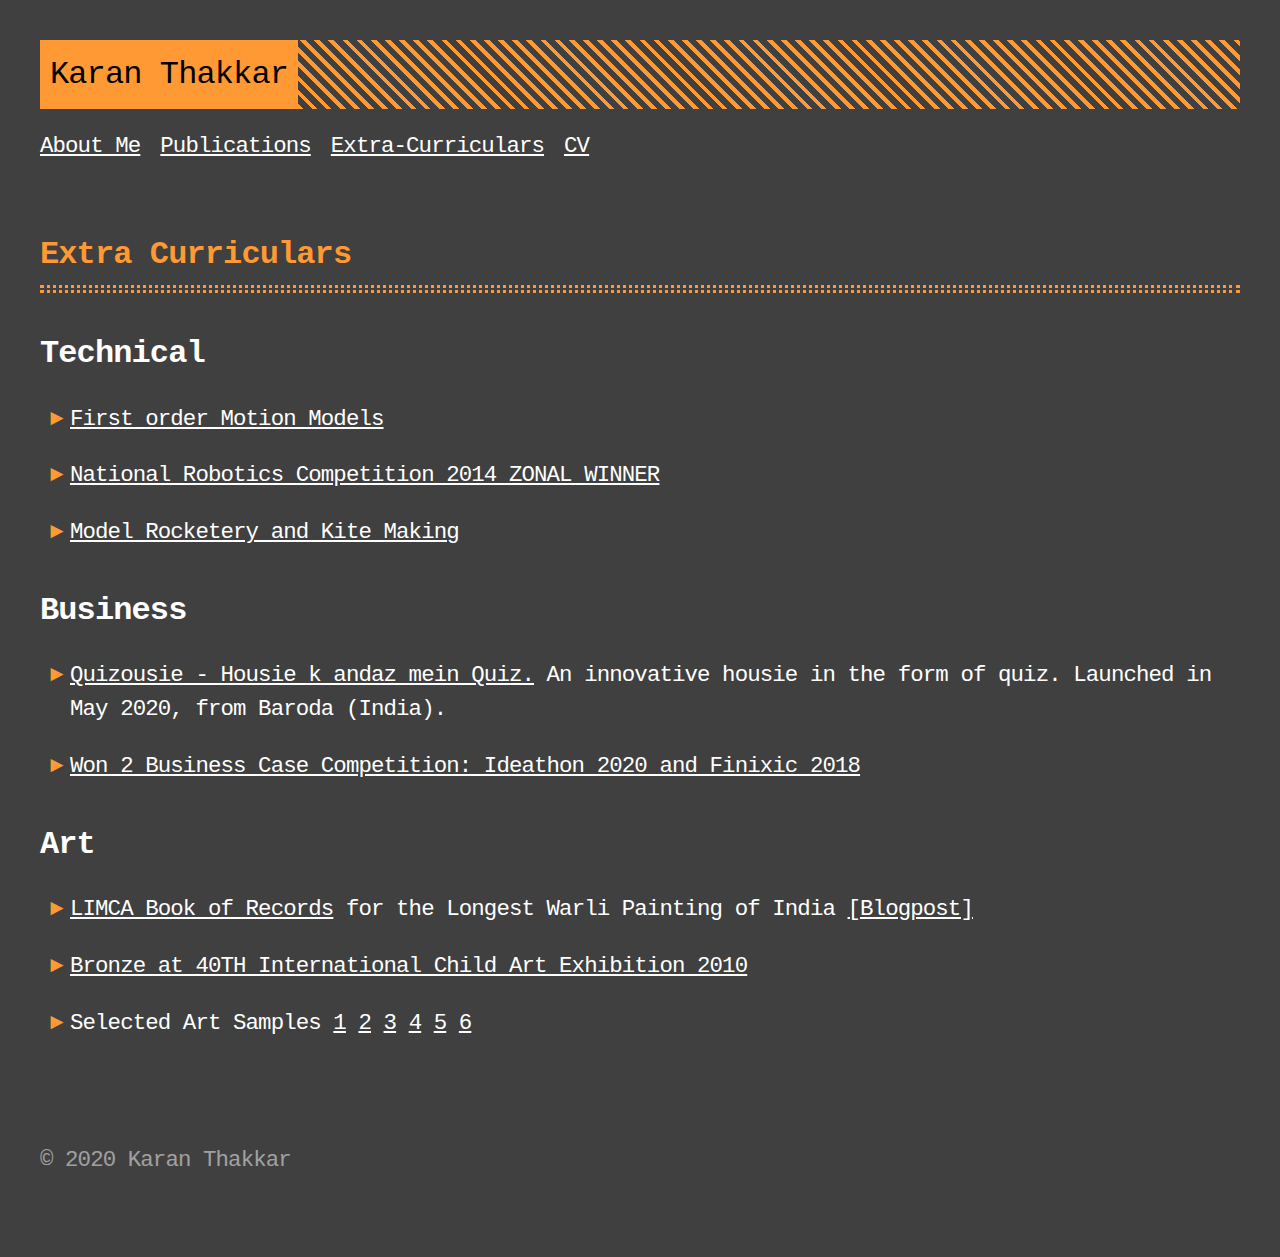
==== exac.html @ 7d99e50b "version1" ====
<!DOCTYPE html>
<!-- saved from url=(0041)https://cims.nyu.edu/~bruna/Publication/ -->
<html lang="en"><head><meta http-equiv="Content-Type" content="text/html; charset=UTF-8">

    <title>Extra Curriculars :: Karan Thakkar</title>


<meta name="viewport" content="width=device-width, initial-scale=1.0, maximum-scale=1">
<meta name="description" content="">
<meta name="keywords" content="">
<meta name="robots" content="noodp">
<link rel="canonical" href="exac.html">


<link rel="stylesheet" href="style.css">

  <link rel="stylesheet" href="pink.css">






<link rel="apple-touch-icon-precomposed" sizes="144x144" href="./images/logo.jpg">

<link rel="shortcut icon" href="./images/logo.jpg">



<meta name="twitter:card" content="summary">
<meta name="twitter:title" content="Publication :: Karan Thakkar — ">
<meta name="twitter:description" content="">
<meta name="twitter:site" content="">
<meta name="twitter:creator" content="">
<meta name="twitter:image" content="">


<meta property="og:locale" content="en">
<meta property="og:type" content="article">
<meta property="og:title" content="Extra Curriculars :: Karan Thakkar — ">
<meta property="og:description" content="">
<meta property="og:url" content="">
<meta property="og:site_name" content="Publications">
<meta property="og:image" content="">
<meta property="og:image:width" content="2048">
<meta property="og:image:height" content="1024">






</head>
<body class="" data-new-gr-c-s-check-loaded="14.984.0" data-gr-ext-installed="" style="">


<div class="container full">

  <header class="header">
  <div class="header__inner">
    <div class="header__logo">
      <a href="http://cims.nyu.edu/~bruna/">
  <div class="logo">
    Karan Thakkar
  </div>
</a>

    </div>
    <div class="menu-trigger hidden">menu</div>
  </div>

    <nav class="menu">
  <ul class="menu__inner menu__inner--desktop">



    <li><a href="index.html">About Me</a></li>


    <li><a href="publications.html">Publications</a></li>

    <li><a href="exac.html">Extra-Curriculars</a></li>

    <li><a href="./content/CV.pdf">CV</a></li>




  </ul>

  <ul class="menu__inner menu__inner--mobile">



              <li><a href="index.html">About Me</a></li>


              <li><a href="publications.html">Publications</a></li>

              <li><a href="exac.html">Extra-Curriculars</a></li>

              <li><a href="./content/CV.pdf">CV</a></li>




  </ul>
</nav>


</header>


  <div class="content">

<div class="post">
  <h1 class="post-title">
    <a href="exac.html">Extra Curriculars</a></h1>
  <div class="post-meta">


  </div>





<div class="post-content">

<h2 id="Technical">Technical</h2>

<ul>

<li><p><a href="https://colab.research.google.com/drive/1vdRpOhz2m0CkqudsNJO1uat7lXyBmNXm?usp=sharing">First order Motion Models</a></p></li>

<li><p><a href="./images/nrc.png">National Robotics Competition 2014 ZONAL WINNER</a></p></li>

<li><p><a href="./images/kite.png">Model Rocketery and Kite Making</a></p></li>


</ul>


<h2 id="Business">Business</h2>

<ul>

<li><p><a href="https://play.quizousie.com">Quizousie - Housie k andaz mein Quiz.</a>  An innovative housie in the form of quiz. Launched in May 2020, from Baroda (India). </p></li>

<li><p><a href="./images/finix.png">Won 2 Business Case Competition: Ideathon 2020 and Finixic 2018</a></p></li>


</ul>

<h2 id="Art">Art</h2>

<ul>

<li><p><a href="./images/warli.png">LIMCA Book of Records</a> for the Longest Warli Painting of India <a href="http://vibrantwarli.blogspot.com/">[Blogpost]</a></p></li>

<li><p><a href="./images/bronze.png">Bronze at 40TH International Child Art Exhibition 2010</a></p></li>

<li><p>Selected Art Samples <a href="./images/a1.jpg">1</a> <a href="./images/a2.jpg"> 2</a> <a href="./images/a4.JPG"> 3</a> <a href="./images/a5.JPG"> 4</a> <a href="./images/a6.JPG"> 5</a> <a href="./images/a7.JPG"> 6</a></p></li>



</ul>


</div>

</div>

  </div>

    <footer class="footer">
  <div class="footer__inner">
    <span>© 2020 Karan Thakkar </span>

</div></footer>

<script src="./Publication__Karan Thakkar_files/main.js.download"></script>
<script src="./Publication__Karan Thakkar_files/prism.js.download"></script>






</div>



</body></html>
---- style.css ----
:root{--accent:#ffa86a;--background:rgb(34, 33, 41);--background:rgb(34, 33, 41);--color:#fff;--border-color:hsla(0,0%,100%,0.1);--phoneWidth:(max-width:684px);--tabletWidth:(max-width:900px)}@font-face{font-family:Fira Code;font-style:normal;font-weight:400;src:url(62da0ac51db1e4a3a4d57b9154a344fc.woff) format("woff")}@font-face{font-family:Fira Code;font-style:normal;font-weight:800;src:url(2bf08001f42c34e30e1de9d2eb81aead.woff) format("woff")}.button-container{display:table;margin-left:auto;margin-right:auto}.button,a.button,button{position:relative;display:flex;align-items:center;justify-content:center;padding:8px 18px;margin-bottom:5px;text-decoration:none;text-align:center;border-radius:8px;border:1px solid transparent;-webkit-appearance:none;-moz-appearance:none;appearance:none;cursor:pointer;outline:none}.button.outline,a.button.outline,button.outline{background:transparent;box-shadow:none;padding:8px 18px}.button.outline :hover,a.button.outline :hover,button.outline :hover{-webkit-transform:none;transform:none;box-shadow:none}.button.primary,a.button.primary,button.primary{box-shadow:0 4px 6px rgba(50,50,93,.11),0 1px 3px rgba(0,0,0,.08)}.button.primary:hover,a.button.primary:hover,button.primary:hover{box-shadow:0 2px 6px rgba(50,50,93,.21),0 1px 3px rgba(0,0,0,.08)}.button.link,a.button.link,button.link{background:none;font-size:1rem}.button.small,a.button.small,button.small{font-size:.8rem}.button.wide,a.button.wide,button.wide{min-width:200px;padding:14px 24px}a.read-more,a.read-more:active,a.read-more:hover{display:inline-flex;background:none;box-shadow:none;padding:0;margin:20px 0;max-width:100%}.code-toolbar{margin-bottom:20px}.code-toolbar .toolbar-item a{position:relative;display:inline-flex;align-items:center;justify-content:center;padding:3px 8px;margin-bottom:5px;text-decoration:none;text-align:center;font-size:13px;font-weight:500;border-radius:8px;border:1px solid transparent;-webkit-appearance:none;-moz-appearance:none;appearance:none;cursor:pointer;outline:none}.header{display:flex;flex-direction:column;position:relative}.header__inner{display:flex;align-items:center;justify-content:space-between}.header__logo{display:flex;flex:1}.header__logo:after{content:"";background:repeating-linear-gradient(90deg,#ffa86a,#ffa86a 2px,transparent 0,transparent 10px);background:repeating-linear-gradient(90deg,var(--accent),var(--accent) 2px,transparent 0,transparent 10px);display:block;width:100%;right:10px}.header__logo a{flex:0 0 auto;max-width:100%;text-decoration:none}.header .menu{--shadow-color:rgba(34, 33, 41, 0.8);--shadow-color:rgba(34, 33, 41, 0.8);--shadow:0 10px var(--shadow-color),-10px 10px var(--shadow-color),10px 10px var(--shadow-color);margin:20px 0}@media (max-width:683px){.header .menu{position:absolute;background:rgb(34, 33, 41);background:var(--background);box-shadow:var(--shadow);color:#fff;border:2px solid;margin:0;padding:10px;list-style:none;z-index:99;top:50px;right:0}}.header .menu__inner{display:flex;flex-wrap:wrap;list-style:none;margin:0;padding:0}@media (max-width:683px){.header .menu__inner--desktop{display:none}}.header .menu__inner--mobile{display:none}@media (max-width:683px){.header .menu__inner--mobile{display:block}}.header .menu__inner li:not(:last-of-type){margin-right:20px;margin-bottom:10px;flex:0 0 auto}@media (max-width:683px){.header .menu__inner{flex-direction:column;align-items:flex-start;padding:0}.header .menu__inner li{margin:0;padding:5px}}.header .menu__sub-inner{position:relative;list-style:none;padding:0;margin:0}.header .menu__sub-inner:not(:only-child){margin-left:20px}.header .menu__sub-inner-more{position:absolute;background:rgb(34, 33, 41);background:var(--background);box-shadow:var(--shadow);color:#fff;border:2px solid;margin:0;padding:10px;list-style:none;z-index:99;top:35px;left:0}.header .menu__sub-inner-more-trigger{color:#ffa86a;color:var(--accent);-webkit-user-select:none;-moz-user-select:none;-ms-user-select:none;user-select:none;cursor:pointer}.header .menu__sub-inner-more li{margin:0;padding:5px;white-space:nowrap}.header .menu .spacer{flex-grow:1}.header .menu .language-selector{position:relative;list-style:none;margin:0}.header .menu .language-selector-current{list-style-type:none;display:flex;flex-direction:row;color:#ffa86a;color:var(--accent);cursor:pointer;margin:0}.header .menu .language-selector__more{position:absolute;background:rgb(34, 33, 41);background:var(--background);box-shadow:var(--shadow);color:#fff;border:2px solid;margin:0;padding:10px;list-style:none;z-index:99;top:35px;right:0}.header .menu-trigger{color:#ffa86a;color:var(--accent);border:2px solid;margin-left:10px;height:100%;padding:3px 8px;position:relative}.logo{display:flex;align-items:center;text-decoration:none;background:#ffa86a;background:var(--accent);color:#000;padding:5px 10px}html{box-sizing:border-box}*,:after,:before{box-sizing:inherit}body{margin:0;padding:0;font-family:Fira Code,Monaco,Consolas,Ubuntu Mono,monospace;font-size:1rem;line-height:1.54;letter-spacing:-.02em;background-color:rgb(34, 33, 41);background-color:rgb(34, 33, 41);color:#fff;color:var(--color);text-rendering:optimizeLegibility;-webkit-font-smoothing:antialiased;-webkit-font-feature-settings:"liga","tnum","case","calt","zero","ss01","locl","calt";font-feature-settings:"liga","tnum","case","calt","zero","ss01","locl","calt";-webkit-font-variant-ligatures:contextual;font-variant-ligatures:contextual;-webkit-overflow-scrolling:touch;-webkit-text-size-adjust:100%}@media (max-width:683px){body{font-size:1rem}}h1,h2,h3,h4,h5,h6{line-height:1.3}h1:not(first-child),h2:not(first-child),h3:not(first-child),h4:not(first-child),h5:not(first-child),h6:not(first-child){margin-top:40px}h1,h2,h3{font-size:1.4rem}h4,h5,h6{font-size:1.2rem}a{color:inherit}img{display:block;max-width:100%}img.center,img.left{margin-right:auto}img.center,img.right{margin-left:auto}p{margin-bottom:20px}figure{display:table;max-width:100%;margin:25px 0}figure.center,figure.left{margin-right:auto}figure.center,figure.right{margin-left:auto}figure figcaption{font-size:14px;padding:5px 10px;margin-top:5px;background:#ffa86a;background:var(--accent);color:rgb(34, 33, 41);color:var(--background)}figure figcaption.left{text-align:left}figure figcaption.center{text-align:center}figure figcaption.right{text-align:right}code{font-family:Fira Code,Monaco,Consolas,Ubuntu Mono,monospace;-webkit-font-feature-settings:normal;font-feature-settings:normal;background:rgba(255, 168, 106, 0.2);background:rgba(255, 168, 106, 0.2);color:#ffa86a;color:var(--accent);padding:1px 6px;margin:0 2px}code,pre{font-size:.95rem}pre{background:transparent;padding:20px 10px;margin:40px 0;overflow:auto;border-top:1px solid hsla(0,0%,100%,.1);border-bottom:1px solid hsla(0,0%,100%,.1)}pre+pre{border-top:0;margin-top:-40px}@media (max-width:683px){pre{white-space:pre-wrap;word-wrap:break-word}}pre code{background:none!important;margin:0;padding:0;font-size:inherit;border:none}blockquote{border-top:1px solid #ffa86a;border-top:1px solid var(--accent);border-bottom:1px solid #ffa86a;border-bottom:1px solid var(--accent);margin:40px 0;padding:25px}@media (max-width:683px){blockquote{padding-right:0}}blockquote:before{content:"\201D";font-family:Georgia,serif;font-size:3.875rem;position:absolute;left:-40px;top:-20px}blockquote p:first-of-type{margin-top:0}blockquote p:last-of-type{margin-bottom:0}blockquote p{position:relative}blockquote p:before{content:">";display:block;position:absolute;left:-25px;color:#ffa86a;color:var(--accent)}table{table-layout:fixed;border-collapse:collapse;width:100%;margin:40px 0}table,td,th{border:1px dashed #ffa86a;border:1px dashed var(--accent);padding:10px}th{color:#ffa86a;color:var(--accent)}ol,ul{margin-left:30px;padding:0}ol li,ul li{position:relative}@media (max-width:683px){ol,ul{margin-left:20px}}ol ol,ol ul,ul ol,ul ul{margin-top:20px}ol ol{list-style-type:lower-alpha}.container{display:flex;flex-direction:column;padding:40px;max-width:864px;min-height:100vh;border-right:1px solid hsla(0,0%,100%,.1)}.container.center,.container.full{border:none;margin:0 auto}.container.full{max-width:100%}@media (max-width:683px){.container{padding:20px}}.content{display:flex}hr{width:100%;border:none;background:hsla(0,0%,100%,.1);background:var(--border-color);height:1px}.hidden{display:none}.post{width:100%;text-align:left;margin:20px auto;padding:20px 0}@media (max-width:899px){.post{max-width:660px}}.post:not(:last-of-type){border-bottom:1px solid hsla(0,0%,100%,.1);border-bottom:1px solid var(--border-color)}.post-meta{font-size:1rem;margin-bottom:10px;color:rgba(255, 168, 106, 0.7);color:rgba(255, 168, 106, 0.7)}.post-title{--border:3px dotted #ffa86a;--border:3px dotted var(--accent);position:relative;color:#ffa86a;color:var(--accent);margin:0 0 15px;padding-bottom:15px;border-bottom:var(--border)}.post-title:after{content:"";position:absolute;bottom:2px;display:block;width:100%;border-bottom:var(--border)}.post-title a{text-decoration:none}.post-tags{display:block;margin-bottom:20px;font-size:1rem;opacity:.5}.post-tags a{text-decoration:none}.post-content{margin-top:30px}.post-cover{border:20px solid #ffa86a;border:20px solid var(--accent);background:transparent;margin:40px 0;padding:20px}@media (max-width:683px){.post-cover{padding:10px;border-width:10px}}.post ul{list-style:none}.post ul li:before{content:"\25BA";position:absolute;left:-20px;color:#ffa86a;color:var(--accent)}.post--regulation h1,.post--regulation h2{justify-content:center}.post--regulation h2{margin-bottom:10px}.post--regulation h2+h2{margin-top:-10px;margin-bottom:20px}.pagination{margin-top:50px}.pagination__title{display:flex;text-align:center;position:relative;margin:100px 0 20px}.pagination__title-h{text-align:center;margin:0 auto;padding:5px 10px;background:rgb(34, 33, 41);background:rgb(34, 33, 41);font-size:.8rem;text-transform:uppercase;text-decoration:none;letter-spacing:.1em;z-index:1}.pagination__title hr{position:absolute;left:0;right:0;width:100%;margin-top:15px;z-index:0}.pagination__buttons{display:flex;align-items:center;justify-content:center}.pagination__buttons a{text-decoration:none}.button{position:relative;display:inline-flex;flex:1;align-items:center;justify-content:center;font-size:1rem;border-radius:8px;padding:0;cursor:pointer;-webkit-appearance:none;-moz-appearance:none;appearance:none;overflow:hidden}.button+.button{margin-left:10px}.button a{display:flex;padding:8px 16px;text-decoration:none}.button__text,.button a{text-overflow:ellipsis;white-space:nowrap;overflow:hidden}.button.next .button__icon{margin-left:8px}.button.previous .button__icon{margin-right:8px}.footer{padding:40px 0;flex-grow:0;opacity:.5}.footer__inner{display:flex;align-items:center;justify-content:space-between;margin:0;width:760px;max-width:100%}@media (max-width:899px){.footer__inner{flex-direction:column}}.footer a{color:inherit}.footer .copyright{display:flex;flex-direction:row;align-items:center;font-size:1rem;color:var(--light-color-secondary)}.footer .copyright--user{margin:auto;text-align:center}.footer .copyright>:first-child:not(:only-child){margin-right:10px}@media (max-width:899px){.footer .copyright>:first-child:not(:only-child){border:none;padding:0;margin:0}}@media (max-width:899px){.footer .copyright{flex-direction:column;margin-top:10px}}code[class*=language-],pre[class*=language-]{background:none;font-family:inherit,monospace;text-align:left;white-space:pre;word-spacing:normal;word-break:normal;word-wrap:normal;line-height:1.5;-moz-tab-size:2;-o-tab-size:2;tab-size:2;-webkit-hyphens:none;-ms-hyphens:none;hyphens:none}pre[class*=language-]{margin:0;overflow:auto}:not(pre)>code[class*=language-],pre[class*=language-]{border-radius:8px}:not(pre)>code[class*=language-]{padding:.1em;border-radius:.3em;white-space:normal}.token.bold,.token.important{font-weight:700}.token.italic{font-style:italic}.token.entity{cursor:help}pre[class*=language-].line-numbers{position:relative;padding-left:3.8em;counter-reset:linenumber}pre[class*=language-].line-numbers>code{position:relative;white-space:inherit}.line-numbers .line-numbers-rows{position:absolute;pointer-events:none;top:0;font-size:100%;left:-3.8em;width:3em;letter-spacing:-1px;border-right:1px solid #999;-webkit-user-select:none;-moz-user-select:none;-ms-user-select:none;user-select:none}.line-numbers-rows>span{pointer-events:none;display:block;counter-increment:linenumber}.line-numbers-rows>span:before{content:counter(linenumber);color:#999;display:block;padding-right:.8em;text-align:right}.code-toolbar{position:relative;margin:40px 0;padding:20px 0;border-top:1px solid hsla(0,0%,100%,.1);border-bottom:1px solid hsla(0,0%,100%,.1)}.code-toolbar+.code-toolbar{border-top:0;margin-top:-40px}.code-toolbar+.highlight,.code-toolbar+.highlight .code-toolbar{border-top:0}.code-toolbar code,.code-toolbar pre{border:none}.code-toolbar code{color:inherit}div.code-toolbar>.toolbar{position:absolute;top:.3em;right:.2em;transition:opacity .3s ease-in-out;opacity:0}div.code-toolbar:hover>.toolbar{opacity:1}div.code-toolbar>.toolbar .toolbar-item{display:inline-block}div.code-toolbar>.toolbar a{cursor:pointer}div.code-toolbar>.toolbar button{background:none;border:0;color:inherit;font:inherit;line-height:normal;overflow:visible;padding:0;-webkit-user-select:none;-moz-user-select:none;-ms-user-select:none}div.code-toolbar>.toolbar a,div.code-toolbar>.toolbar button,div.code-toolbar>.toolbar span{color:#bbb;font-size:.8em;padding:0 .5em;background:#f5f2f0;background:hsla(0,0%,87.8%,.2);box-shadow:0 2px 0 0 rgba(0,0,0,.2);border-radius:.5em}div.code-toolbar>.toolbar a:focus,div.code-toolbar>.toolbar a:hover,div.code-toolbar>.toolbar button:focus,div.code-toolbar>.toolbar button:hover,div.code-toolbar>.toolbar span:focus,div.code-toolbar>.toolbar span:hover{color:inherit;text-decoration:none}.command-line-prompt{border-right:1px solid #999;display:block;float:left;font-size:100%;letter-spacing:-1px;margin-right:1em;pointer-events:none;-webkit-user-select:none;-moz-user-select:none;-ms-user-select:none;user-select:none}.command-line-prompt>span:before{color:#999;content:" ";display:block;padding-right:.8em}.command-line-prompt>span[data-user]:before{content:"[" attr(data-user) "@" attr(data-host) "] $"}.command-line-prompt>span[data-user=root]:before{content:"[" attr(data-user) "@" attr(data-host) "] #"}.command-line-prompt>span[data-prompt]:before{content:attr(data-prompt)}.language-css .token.string,.language-scss .token.string,.style .token.string,.token.atrule,.token.attr-value,.token.boolean,.token.control,.token.directive,.token.entity,.token.keyword,.token.number,.token.regex,.token.statement,.token.string,.token.url,code.language-css,code.language-scss{color:#ffa86a;color:var(--accent)}.token.atrule-id,.token.attr-name,.token.operator,.token.placeholder,.token.tag-id,.token.unit,.token.variable{color:rgba(255, 168, 106, 0.7);color:rgba(255, 168, 106, 0.7)}.token.function,.token.property,code.language-html,code.language-javascript{color:rgb(163, 155, 148);color:rgb(163, 155, 148)}.token.punctuation,.token.selector,.token.tag{color:#fff}.token.cdata,.token.comment,.token.doctype,.token.prolog{color:hsla(0,0%,100%,.3)}.token.namespace{opacity:.7}pre[data-line]{position:relative;padding:1em 0 1em 3em}.line-highlight{position:absolute;left:0;right:0;padding:inherit 0;margin-top:1em;background:hsla(24,20%,50%,.08);background:linear-gradient(90deg,hsla(24,20%,50%,.1) 70%,hsla(24,20%,50%,0));pointer-events:none;line-height:inherit;white-space:pre}.line-highlight:before,.line-highlight[data-end]:after{content:attr(data-start);position:absolute;top:.4em;left:.6em;min-width:1em;padding:0 .5em;background-color:hsla(24,20%,50%,.4);color:#f5f2f0;font:700 65%/1.5 sans-serif;text-align:center;vertical-align:.3em;border-radius:999px;text-shadow:none;box-shadow:0 1px #fff}.line-highlight[data-end]:after{content:attr(data-end);top:auto;bottom:.4em}.line-numbers .line-highlight:after,.line-numbers .line-highlight:before{content:none}
---- pink.css ----
html{
	box-sizing:border-box
}
*,:after,:before{
	box-sizing:inherit
}
body{
	margin:0;
	padding:0;
	font-family:Fira Code,Monaco,Consolas,Ubuntu Mono,monospace;
	font-size:1.4rem;
	line-height:1.54;
	letter-spacing:-.04em;
	background-color:rgb(64,64,64);
	background-color:rgb(64,64,64);
	color:#fff;
	color:var(--color);
	text-rendering:optimizeLegibility;
	-webkit-font-smoothing:antialiased;
	-webkit-font-feature-settings:"liga","tnum","case","calt","zero","ss01","locl","calt";
	font-feature-settings:"liga","tnum","case","calt","zero","ss01","locl","calt";
	-webkit-font-variant-ligatures:contextual;
	font-variant-ligatures:contextual;
	-webkit-overflow-scrolling:touch;
	-webkit-text-size-adjust:100%
}
@media (max-width:683px){
	body{
		font-size:1rem
}
}
h1,h2,h3,h4,h5,h6{
	line-height:1.3
}
h1:not(first-child),h2:not(first-child),h3:not(first-child),h4:not(first-child),h5:not(first-child),h6:not(first-child){
	margin-top:40px
}
h1,h2,h3{
	font-size:2rem
}
h4,h5,h6{
	font-size:1.2rem
}
a{
	color:inherit
}
img{
	display:block;
	max-width:100%
}
img.center,img.left{
	margin-right:auto
}
img.center,img.right{
	margin-left:auto
}
p{
	margin-bottom:20px
}
figure{
	display:table;
	max-width:100%;
	margin:25px 0
}
figure.center,figure.left{
	margin-right:auto
}
figure.center,figure.right{
	margin-left:auto
}
figure figcaption{
	font-size:14px;
	padding:5px 10px;
	margin-top:5px;
	background:#ff9933;
	background:var(--accent);
	color:rgb(33, 32, 44);
	color:var(--background)
}
figure figcaption.left{
	text-align:left
}
figure figcaption.center{
	text-align:center
}
figure figcaption.right{
	text-align:right
}
code{
	font-family:Fira Code,Monaco,Consolas,Ubuntu Mono,monospace;
	-webkit-font-feature-settings:normal;
	font-feature-settings:normal;
	background:rgba(238, 114, 241, 0.2);
	background:rgba(238, 114, 241, 0.2);
	color:#ff9933;
	color:var(--accent);
	padding:1px 6px;
	margin:0 2px
}
code,pre{
	font-size:.95rem
}
pre{
	background:transparent;
	padding:20px 10px;
	margin:40px 0;
	overflow:auto;
	border-top:1px solid hsla(0,0%,100%,.1);
	border-bottom:1px solid hsla(0,0%,100%,.1)
}
pre+pre{
	border-top:0;
	margin-top:-40px
}
@media (max-width:683px){
	pre{
		white-space:pre-wrap;
		word-wrap:break-word
}
}
pre code{
	background:none!important;
	margin:0;
	padding:0;
	font-size:inherit;
	border:none
}
blockquote{
	border-top:1px solid #ff9933;
	border-top:1px solid var(--accent);
	border-bottom:1px solid #ff9933;
	border-bottom:1px solid var(--accent);
	margin:40px 0;
	padding:25px
}
@media (max-width:683px){
	blockquote{
		padding-right:0
}
}
blockquote:before{
	content:"\201D";
	font-family:Georgia,serif;
	font-size:3.875rem;
	position:absolute;
	left:-40px;
	top:-20px
}
blockquote p:first-of-type{
	margin-top:0
}
blockquote p:last-of-type{
	margin-bottom:0
}
blockquote p{
	position:relative
}
blockquote p:before{
	content:">";
	display:block;
	position:absolute;
	left:-25px;
	color:#ff9933;
	color:var(--accent)
}
table{
	table-layout:fixed;
	border-collapse:collapse;
	width:100%;
	margin:40px 0
}
table,td,th{
	border:1px dashed #ff9933;
	border:1px dashed var(--accent);
	padding:10px
}
th{
	color:#ff9933;
	color:var(--accent)
}
ol,ul{
	margin-left:30px;
	padding:0
}
ol li,ul li{
	position:relative
}
@media (max-width:683px){
	ol,ul{
		margin-left:20px
}
}
ol ol,ol ul,ul ol,ul ul{
	margin-top:20px
}
ol ol{
	list-style-type:lower-alpha
}
.container{
	display:flex;
	flex-direction:column;
	padding:40px;
	max-width:864px;
	min-height:100vh;
	border-right:1px solid hsla(0,0%,100%,.1)
}
.container.center,.container.full{
	border:none;
	margin:0 auto
}
.container.full{
	max-width:100%
}
@media (max-width:683px){
	.container{
		padding:20px
}
}
.content{
	display:flex
}
hr{
	width:100%;
	border:none;
	background:hsla(0,0%,100%,.1);
	background:var(--border-color);
	height:1px
}
.hidden{
	display:none
}
.header{
	display:flex;
	flex-direction:column;
	position:relative
}
.header__inner{
	display:flex;
	align-items:center;
	justify-content:space-between
}
.header__logo{
	display:flex;
	flex:1
}
.header__logo:after{
	content:"";
	background:repeating-linear-gradient(45deg,#ff9933,#ff9933 4px,transparent 0,transparent 10px);
	background:repeating-linear-gradient(45deg,var(--accent),var(--accent) 4px,transparent 0,transparent 10px);
	display:block;
	width:100%;
	right:10px
}
.header__logo a{
	flex:0 0 auto;
	max-width:100%;
	text-decoration:none
}
.header .menu{
	--shadow-color:rgba(33, 32, 44, 0.8);
	--shadow-color:rgba(33, 32, 44, 0.8);
	--shadow:0 10px var(--shadow-color),-10px 10px var(--shadow-color),10px 10px var(--shadow-color);
	margin:20px 0
}
@media (max-width:683px){
	.header .menu{
		position:absolute;
		background:rgb(33, 32, 44);
		background:var(--background);
		box-shadow:var(--shadow);
		color:#fff;
		border:2px solid;
		margin:0;
		padding:10px;
		list-style:none;
		z-index:99;
		top:50px;
		right:0
}
}
.header .menu__inner{
	display:flex;
	flex-wrap:wrap;
	list-style:none;
	margin:0;
	padding:0
}
@media (max-width:683px){
	.header .menu__inner--desktop{
		display:none
}
}
.header .menu__inner--mobile{
	display:none
}
@media (max-width:683px){
	.header .menu__inner--mobile{
		display:block
}
}
.header .menu__inner li:not(:last-of-type){
	margin-right:20px;
	margin-bottom:10px;
	flex:0 0 auto
}
@media (max-width:683px){
	.header .menu__inner{
		flex-direction:column;
		align-items:flex-start;
		padding:0
}
	.header .menu__inner li{
		margin:0;
		padding:5px
}
}
.header .menu__sub-inner{
	position:relative;
	list-style:none;
	padding:0;
	margin:0
}
.header .menu__sub-inner:not(:only-child){
	margin-left:20px
}
.header .menu__sub-inner-more{
	position:absolute;
	background:rgb(33, 32, 44);
	background:var(--background);
	box-shadow:var(--shadow);
	color:#fff;
	border:2px solid;
	margin:0;
	padding:10px;
	list-style:none;
	z-index:99;
	top:35px;
	left:0
}
.header .menu__sub-inner-more-trigger{
	color:#ff9933;
	color:var(--accent);
	-webkit-user-select:none;
	-moz-user-select:none;
	-ms-user-select:none;
	user-select:none;
	cursor:pointer
}
.header .menu__sub-inner-more li{
	margin:0;
	padding:5px;
	white-space:nowrap
}
.header .menu .spacer{
	flex-grow:1
}
.header .menu .language-selector{
	position:relative;
	list-style:none;
	margin:0
}
.header .menu .language-selector-current{
	list-style-type:none;
	display:flex;
	flex-direction:row;
	color:#ff9933;
	color:var(--accent);
	cursor:pointer;
	margin:0
}
.header .menu .language-selector__more{
	position:absolute;
	background:rgb(33, 32, 44);
	background:var(--background);
	box-shadow:var(--shadow);
	color:#fff;
	border:2px solid;
	margin:0;
	padding:10px;
	list-style:none;
	z-index:99;
	top:35px;
	right:0
}
.header .menu-trigger{
	color:#ff9933;
	color:var(--accent);
	border:2px solid;
	margin-left:10px;
	height:100%;
	padding:3px 8px;
	position:relative
}
.logo{
	display:flex;
	align-items:center;
	text-decoration:none;
	background:#ff9933;
	background:var(--accent);
	color:#000;
	padding:10px 10px;
	font-size:2rem
}
.pagination{
	margin-top:50px
}
.pagination__title{
	display:flex;
	text-align:center;
	position:relative;
	margin:100px 0 20px
}
.pagination__title-h{
	text-align:center;
	margin:0 auto;
	padding:5px 10px;
	background:rgb(0,0,0);
	background:rgb(0,0,0);
	font-size:.1rem;
	text-transform:uppercase;
	text-decoration:none;
	letter-spacing:.1em;
	z-index:1
}
.pagination__title hr{
	position:absolute;
	left:0;
	right:0;
	width:100%;
	margin-top:15px;
	z-index:0
}
.pagination__buttons{
	display:flex;
	align-items:center;
	justify-content:center
}
.pagination__buttons a{
	text-decoration:none
}
.button{
	position:relative;
	display:inline-flex;
	flex:1;
	align-items:center;
	justify-content:center;
	font-size:1rem;
	border-radius:8px;
	padding:0;
	cursor:pointer;
	-webkit-appearance:none;
	-moz-appearance:none;
	appearance:none;
	overflow:hidden
}
.button+.button{
	margin-left:10px
}
.button a{
	display:flex;
	padding:8px 16px;
	text-decoration:none
}
.button__text,.button a{
	text-overflow:ellipsis;
	white-space:nowrap;
	overflow:hidden
}
.button.next .button__icon{
	margin-left:8px
}
.button.previous .button__icon{
	margin-right:8px
}
.post{
	width:100%;
	text-align:left;
	margin:20px auto;
	padding:20px 0
}
@media (max-width:899px){
	.post{
		max-width:660px
}
}
.post:not(:last-of-type){
	border-bottom:1px solid hsla(0,0%,100%,.1);
	border-bottom:1px solid var(--border-color)
}
.post-meta{
	font-size:1rem;
	margin-bottom:10px;
	color:rgba(255, 153, 51, 0.7);
	color:rgba(255, 153, 51, 0.7)
}
.post-title{
	--border:3px dotted #ff9933;
	--border:3px dotted var(--accent);
	position:relative;
	color:#ff9933;
	color:var(--accent);
	margin:0 0 25px;
	padding-bottom:15px;
	border-bottom:var(--border)
}
.post-title:after{
	content:"";
	position:absolute;
	bottom:2px;
	display:block;
	width:100%;
	border-bottom:var(--border)
}
.post-title a{
	text-decoration:none
}
.post-tags{
	display:block;
	margin-bottom:20px;
	font-size:1rem;
	opacity:.5
}
.post-tags a{
	text-decoration:none
}
.post-content{
	margin-top:30px
}
.post-cover{
	border:20px solid #ff9933;
	border:20px solid var(--accent);
	background:transparent;
	margin:40px 0;
	padding:20px
}
@media (max-width:683px){
	.post-cover{
		padding:10px;
		border-width:10px
}
}
.post ul{
	list-style:none
}
.post ul li:before{
	content:"\25BA";
	position:absolute;
	left:-20px;
	color:#ff9933;
	color:var(--accent)
}
.post--regulation h1,.post--regulation h2{
	justify-content:center
}
.post--regulation h2{
	margin-bottom:10px
}
.post--regulation h2+h2{
	margin-top:-10px;
	margin-bottom:20px
}
.language-css .token.string,.language-scss .token.string,.style .token.string,.token.atrule,.token.attr-value,.token.boolean,.token.control,.token.directive,.token.entity,.token.keyword,.token.number,.token.regex,.token.statement,.token.string,.token.url,code.language-css,code.language-scss{
	color:#ff9933;
	color:var(--accent)
}
.token.atrule-id,.token.attr-name,.token.operator,.token.placeholder,.token.tag-id,.token.unit,.token.variable{
	color:rgba(238, 114, 241, 0.7);
	color:rgba(238, 114, 241, 0.7)
}
.token.function,.token.property,code.language-html,code.language-javascript{
	color:rgb(162, 149, 162);
	color:rgb(162, 149, 162)
}
.token.punctuation,.token.selector,.token.tag{
	color:#fff
}
.token.cdata,.token.comment,.token.doctype,.token.prolog{
	color:hsla(0,0%,100%,.3)
}
.token.namespace{
	opacity:.7
}
pre[data-line]{
	position:relative;
	padding:1em 0 1em 3em
}
.line-highlight{
	position:absolute;
	left:0;
	right:0;
	padding:inherit 0;
	margin-top:1em;
	background:hsla(24,20%,50%,.08);
	background:linear-gradient(90deg,hsla(24,20%,50%,.1) 70%,hsla(24,20%,50%,0));
	pointer-events:none;
	line-height:inherit;
	white-space:pre
}
.line-highlight:before,.line-highlight[data-end]:after{
	content:attr(data-start);
	position:absolute;
	top:.4em;
	left:.6em;
	min-width:1em;
	padding:0 .5em;
	background-color:hsla(24,20%,50%,.4);
	color:#f5f2f0;
	font:700 65%/1.5 sans-serif;
	text-align:center;
	vertical-align:.3em;
	border-radius:999px;
	text-shadow:none;
	box-shadow:0 1px #fff
}
.line-highlight[data-end]:after{
	content:attr(data-end);
	top:auto;
	bottom:.4em
}
.line-numbers .line-highlight:after,.line-numbers .line-highlight:before{
	content:none
}
:root{
	--accent:#ffa86a;
	--phoneWidth:(max-width:684px);
	--tabletWidth:(max-width:900px);
	--accent:#ff9933;
	--background:rgb(33, 32, 44);
	--background:rgb(33, 32, 44);
	--color:#fff;
	--border-color:hsla(0,0%,100%,0.1)
}
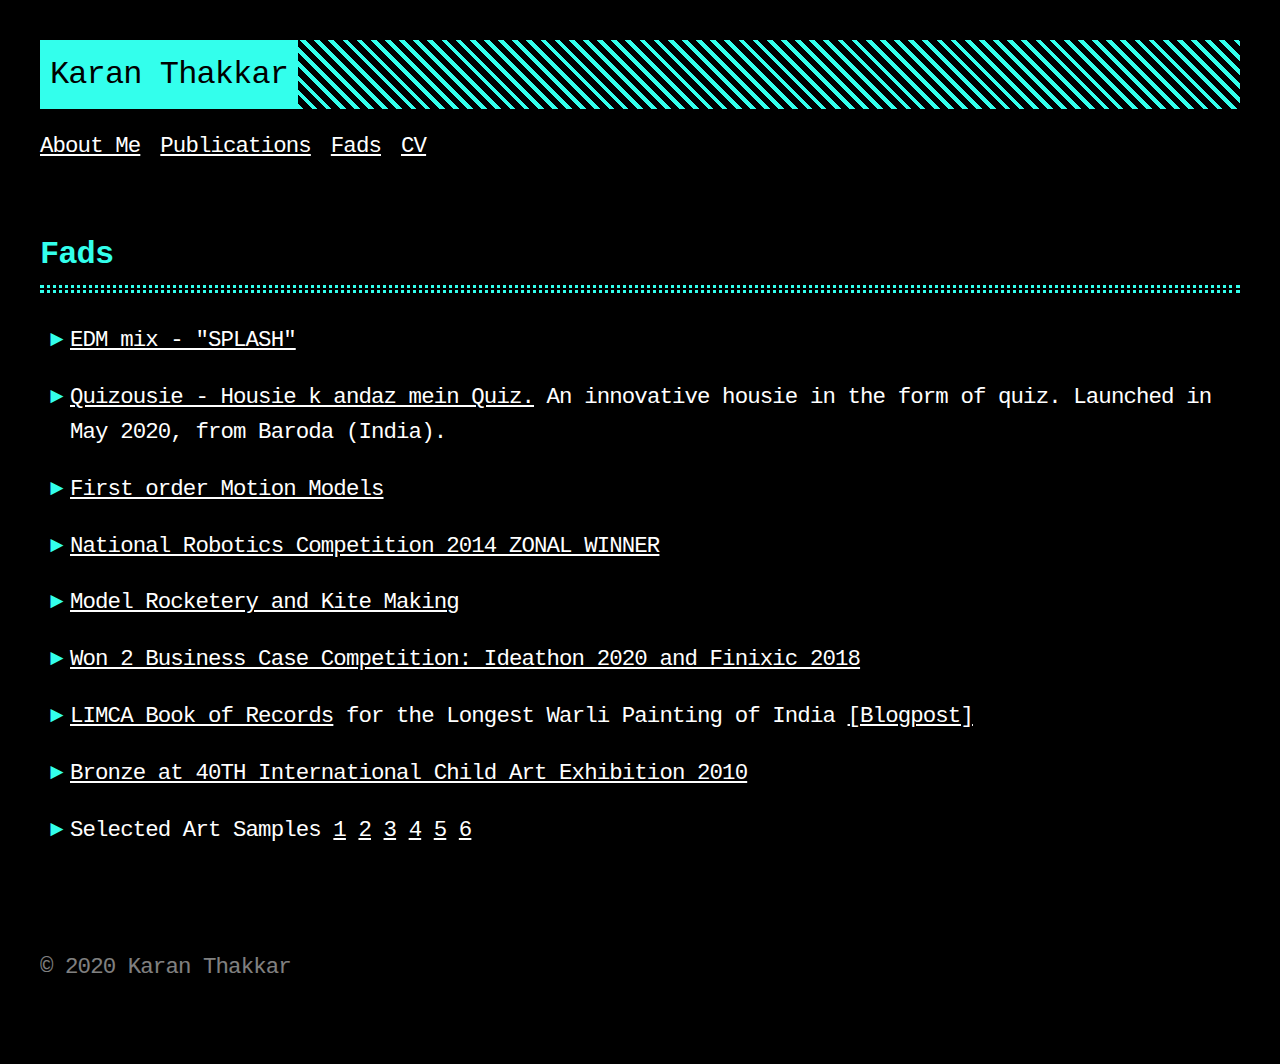
==== commit 6a559e5c: "update website" ====
--- a/exac.html
+++ b/exac.html
@@ -37,7 +37,7 @@
 
 <meta property="og:locale" content="en">
 <meta property="og:type" content="article">
-<meta property="og:title" content="Extra Curriculars :: Karan Thakkar — ">
+<meta property="og:title" content="Fads :: Karan Thakkar — ">
 <meta property="og:description" content="">
 <meta property="og:url" content="">
 <meta property="og:site_name" content="Publications">
@@ -79,7 +79,7 @@
 
     <li><a href="publications.html">Publications</a></li>
 
-    <li><a href="exac.html">Extra-Curriculars</a></li>
+    <li><a href="exac.html">Fads</a></li>
 
     <li><a href="./content/CV.pdf">CV</a></li>
 
@@ -97,7 +97,7 @@
 
               <li><a href="publications.html">Publications</a></li>
 
-              <li><a href="exac.html">Extra-Curriculars</a></li>
+              <li><a href="exac.html">Fads</a></li>
 
               <li><a href="./content/CV.pdf">CV</a></li>
 
@@ -115,7 +115,7 @@
 
 <div class="post">
   <h1 class="post-title">
-    <a href="exac.html">Extra Curriculars</a></h1>
+    <a href="exac.html">Fads</a></h1>
   <div class="post-meta">
 
 
@@ -127,9 +127,11 @@
 
 <div class="post-content">
 
-<h2 id="Technical">Technical</h2>
+<ul>
 
-<ul>
+<li><p><a href="https://on.soundcloud.com/m2no2fWMQQqt8pos8"> EDM mix - "SPLASH" </a></p></li>
+
+<li><p><a href="https://play.quizousie.com">Quizousie - Housie k andaz mein Quiz.</a>  An innovative housie in the form of quiz. Launched in May 2020, from Baroda (India). </p></li>
 
 <li><p><a href="https://colab.research.google.com/drive/1vdRpOhz2m0CkqudsNJO1uat7lXyBmNXm?usp=sharing">First order Motion Models</a></p></li>
 
@@ -137,32 +139,13 @@
 
 <li><p><a href="./images/kite.png">Model Rocketery and Kite Making</a></p></li>
 
-
-</ul>
-
-
-<h2 id="Business">Business</h2>
-
-<ul>
-
-<li><p><a href="https://play.quizousie.com">Quizousie - Housie k andaz mein Quiz.</a>  An innovative housie in the form of quiz. Launched in May 2020, from Baroda (India). </p></li>
-
 <li><p><a href="./images/finix.png">Won 2 Business Case Competition: Ideathon 2020 and Finixic 2018</a></p></li>
-
-
-</ul>
-
-<h2 id="Art">Art</h2>
-
-<ul>
 
 <li><p><a href="./images/warli.png">LIMCA Book of Records</a> for the Longest Warli Painting of India <a href="http://vibrantwarli.blogspot.com/">[Blogpost]</a></p></li>
 
 <li><p><a href="./images/bronze.png">Bronze at 40TH International Child Art Exhibition 2010</a></p></li>
 
 <li><p>Selected Art Samples <a href="./images/a1.jpg">1</a> <a href="./images/a2.jpg"> 2</a> <a href="./images/a4.JPG"> 3</a> <a href="./images/a5.JPG"> 4</a> <a href="./images/a6.JPG"> 5</a> <a href="./images/a7.JPG"> 6</a></p></li>
-
-
 
 </ul>
 
@@ -173,22 +156,21 @@
 
   </div>
 
-    <footer class="footer">
-  <div class="footer__inner">
-    <span>© 2020 Karan Thakkar </span>
+      <footer class="footer">
+    <div class="footer__inner">
+      <span>© 2020 Karan Thakkar </span>
 
-</div></footer>
+  </footer>
 
-<script src="./Publication__Karan Thakkar_files/main.js.download"></script>
-<script src="./Publication__Karan Thakkar_files/prism.js.download"></script>
+  <script src="./content/main.js"></script>
+  <script src="./content/prism.js"></script>
 
 
 
 
 
 
-</div>
+  </div>
 
-
-
-</body></html>
+  </body>
+  </html>
--- a/pink.css
+++ b/pink.css
@@ -11,8 +11,8 @@
 	font-size:1.4rem;
 	line-height:1.54;
 	letter-spacing:-.04em;
-	background-color:rgb(64,64,64);
-	background-color:rgb(64,64,64);
+	background-color:rgb(0,0,0);
+	background-color:rgb(0,0,0);
 	color:#fff;
 	color:var(--color);
 	text-rendering:optimizeLegibility;
@@ -620,13 +620,13 @@
 .line-numbers .line-highlight:after,.line-numbers .line-highlight:before{
 	content:none
 }
-:root{
-	--accent:#ffa86a;
-	--phoneWidth:(max-width:684px);
-	--tabletWidth:(max-width:900px);
-	--accent:#ff9933;
-	--background:rgb(33, 32, 44);
-	--background:rgb(33, 32, 44);
-	--color:#fff;
-	--border-color:hsla(0,0%,100%,0.1)
-}
+:root {
+    --accent: #ffa86a;
+    --phoneWidth: (max-width:684px);
+    --tabletWidth: (max-width:900px);
+    --accent: #33ffec;
+    --background: rgb(33, 32, 44);
+    --background: rgb(33, 32, 44);
+    --color: #fff;
+    --border-color: hsla(0,0%,100%,0.1);
+}
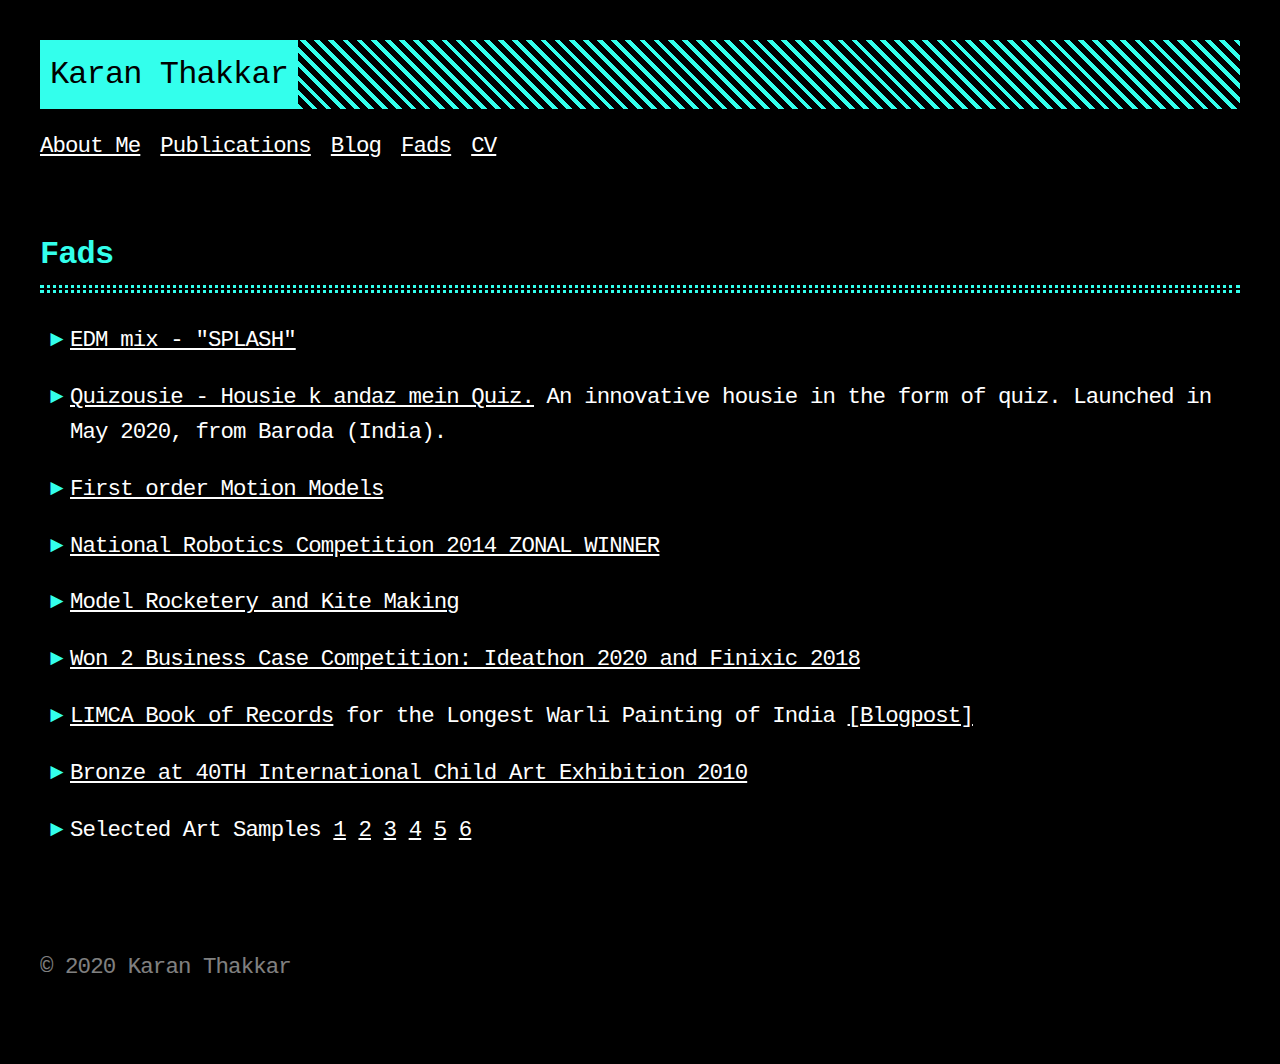
==== commit 4015733d: "update pubs" ====
--- a/exac.html
+++ b/exac.html
@@ -72,58 +72,29 @@
     <nav class="menu">
   <ul class="menu__inner menu__inner--desktop">
 
-
-
-    <li><a href="index.html">About Me</a></li>
-
-
-    <li><a href="publications.html">Publications</a></li>
-
-    <li><a href="exac.html">Fads</a></li>
-
-    <li><a href="./content/CV.pdf">CV</a></li>
-
-
-
-
+          <li><a href="index.html">About Me</a></li>
+          <li><a href="publications.html">Publications</a></li>
+          <li><a href="blog.html">Blog</a></li> <!-- Added Blog page -->
+          <li><a href="exac.html">Fads</a></li>
+          <li><a href="./content/CV.pdf">CV</a></li>
   </ul>
 
   <ul class="menu__inner menu__inner--mobile">
-
-
-
-              <li><a href="index.html">About Me</a></li>
-
-
-              <li><a href="publications.html">Publications</a></li>
-
-              <li><a href="exac.html">Fads</a></li>
-
-              <li><a href="./content/CV.pdf">CV</a></li>
-
-
-
+          <li><a href="index.html">About Me</a></li>
+          <li><a href="publications.html">Publications</a></li>
+          <li><a href="blog.html">Blog</a></li> <!-- Added Blog page -->
+          <li><a href="exac.html">Fads</a></li>
+          <li><a href="./content/CV.pdf">CV</a></li>
 
   </ul>
 </nav>
-
-
 </header>
-
-
   <div class="content">
-
 <div class="post">
   <h1 class="post-title">
     <a href="exac.html">Fads</a></h1>
   <div class="post-meta">
-
-
   </div>
-
-
-
-
 
 <div class="post-content">
 
